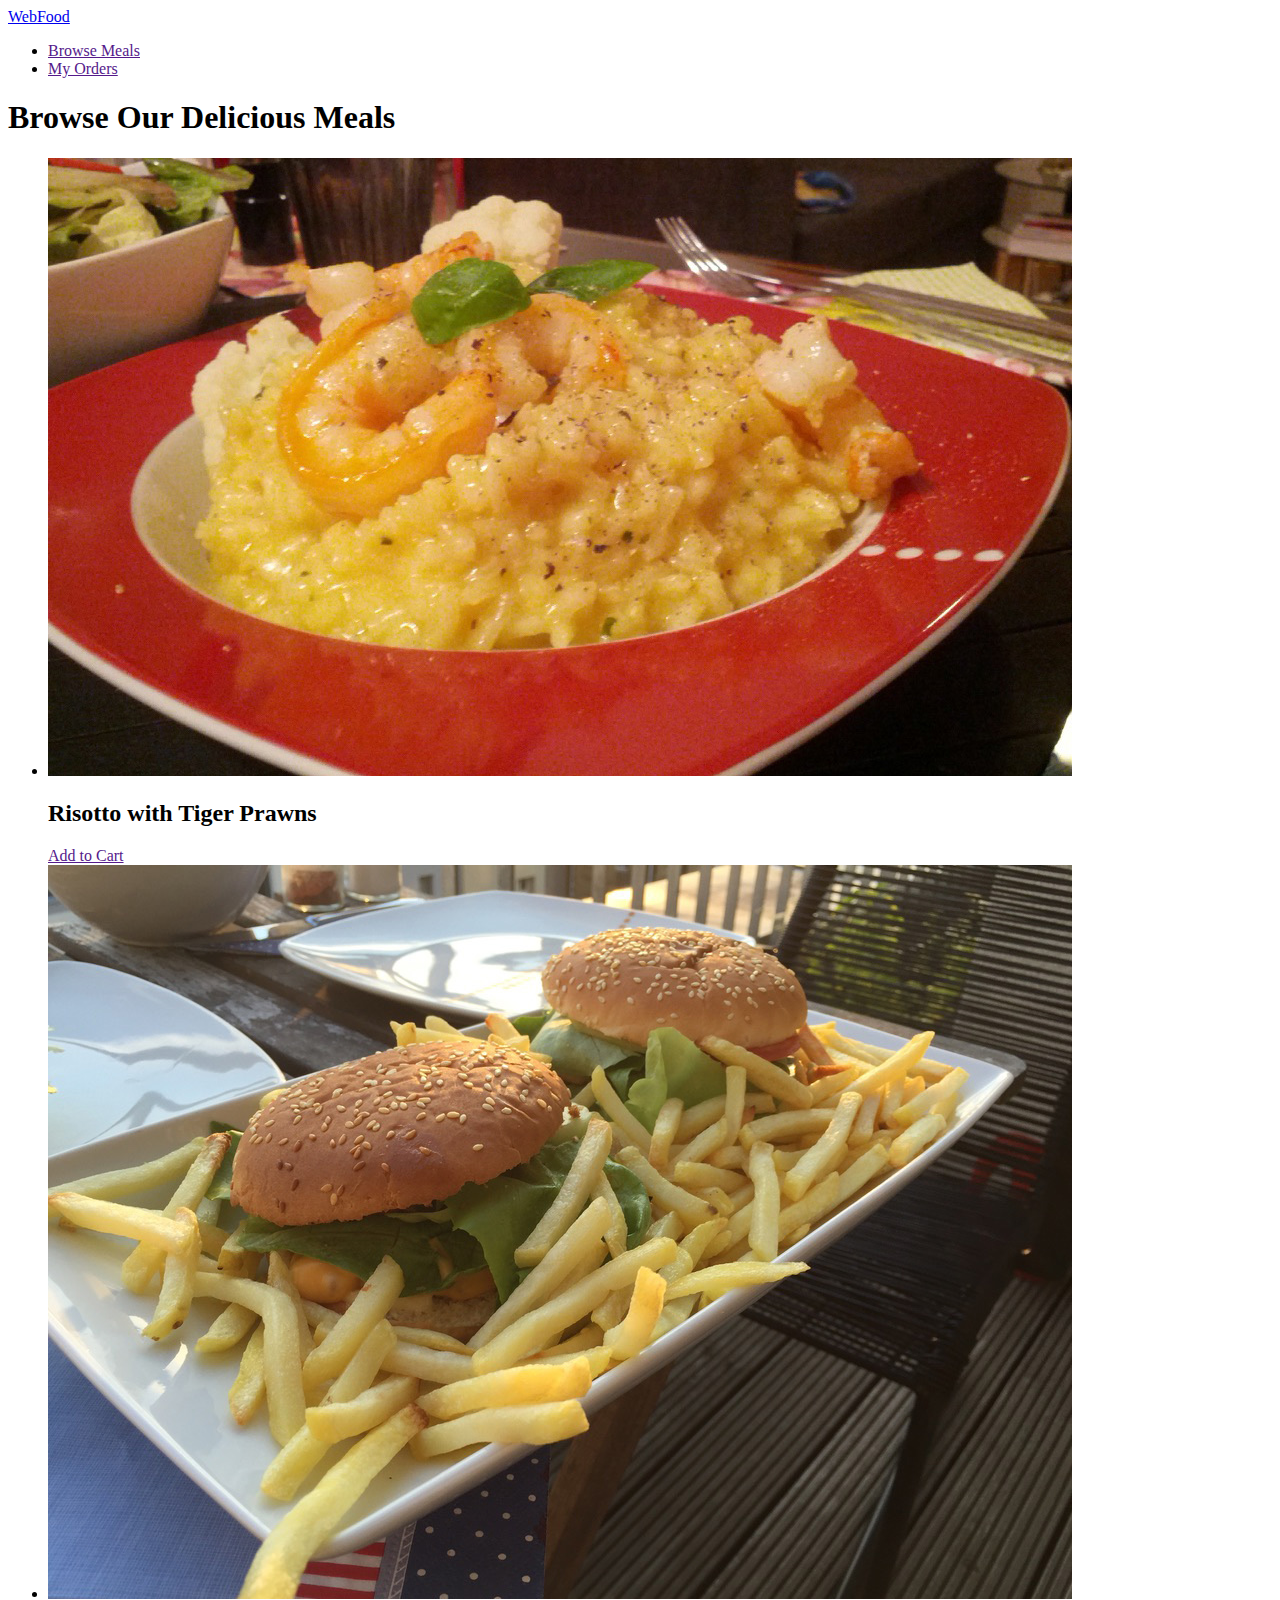
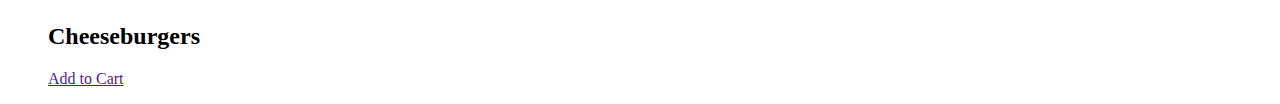
==== WebFood/FoodWeb.html @ d35d26fc "WebFood 추가" ====
<!DOCTYPE html>
<html lang="en">
  <head>
    <meta charset="UTF-8" />
    <meta http-equiv="X-UA-Compatible" content="IE=edge" />
    <meta name="viewport" content="width=device-width, initial-scale=1.0" />
    <title>WebFood</title>
    <link rel="preconnect" href="https://fonts.gstatic.com" />
    <link
      href="https://fonts.googleapis.com/css2?family=Open+Sans:wght@400;700&display=swap"
      rel="stylesheet"
    />
  </head>
  <body>
    <header id="main-header">
      <a href="index.html" id="logo">WebFood</a>
      <nav>
        <ul>
          <li>
            <a href="">Browse Meals</a>
          </li>
          <li>
            <a href="">My Orders</a>
          </li>
        </ul>
      </nav>
    </header>
    <main>
      <h1>Browse Our Delicious Meals</h1>
      <section id="latest-products">
        <ul>
          <li class="food-items">
            <article>
              <img
                src="images/risotto.jpg"
                alt="Delicious risotto with tiger prawns"
              />
              <div class="food-item-content">
                <h2>Risotto with Tiger Prawns</h2>
                <a href="" class="btn">Add to Cart</a>
              </div>
            </article>
          </li>
          <li class="food-items">
            <article>
              <img
                src="images/cheeseburgers.jpg"
                alt="Classic cheeseburgers with fries"
              />
              <div class="food-item-content">
                <h2>Cheeseburgers</h2>
                <a href="" class="btn">Add to Cart</a>
              </div>
            </article>
          </li>
        </ul>
      </section>
    </main>
  </body>
</html>
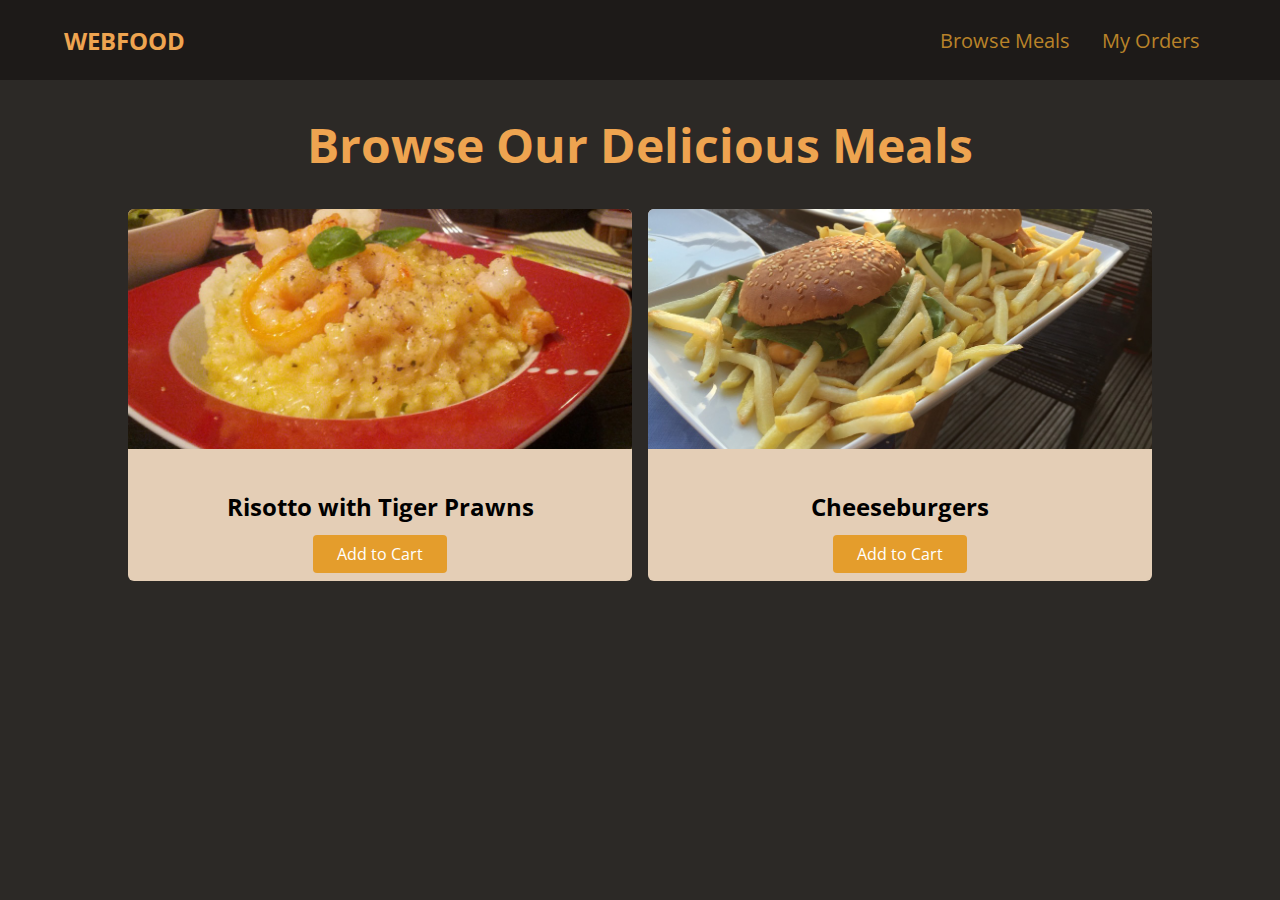
==== commit f57e331c: "WebFood 추가본" ====
--- a/WebFood/FoodWeb.html
+++ b/WebFood/FoodWeb.html
@@ -10,6 +10,7 @@
       href="https://fonts.googleapis.com/css2?family=Open+Sans:wght@400;700&display=swap"
       rel="stylesheet"
     />
+    <link rel="stylesheet" href="./FoodWeb.css" />
   </head>
   <body>
     <header id="main-header">
--- a/WebFood/FoodWeb.css
+++ b/WebFood/FoodWeb.css
@@ -0,0 +1,93 @@
+body {
+  font-family: "Open Sans", sans-serif;
+  margin: 0;
+  background-color: rgb(44, 41, 38);
+}
+
+a {
+  text-decoration: none;
+}
+
+#main-header {
+  height: 5rem;
+  display: flex;
+  justify-content: space-between;
+  align-items: center;
+  background-color: rgb(29, 26, 24);
+  padding: 0 5%;
+}
+
+#logo {
+  font-size: 1.5rem;
+  font-weight: bold;
+  color: rgb(238, 164, 80);
+  text-transform: uppercase;
+}
+
+#main-header ul {
+  list-style: none;
+  display: flex;
+  margin: 0;
+  padding: 0;
+}
+
+#main-header li {
+  margin: 0 1rem;
+}
+
+#main-header nav a {
+  color: rgb(185, 131, 41);
+  font-size: 1.25rem;
+}
+
+#main-header nav a:hover {
+  color: rgb(228, 163, 44);
+}
+
+main h1 {
+  text-align: center;
+  color: rgb(238, 164, 80);
+  font-size: 3rem;
+}
+
+#latest-products {
+  width: 80%;
+  margin: 2rem auto;
+}
+
+#latest-products ul {
+  display: grid;
+  grid-template-columns: 1fr 1fr;
+  gap: 1rem;
+  margin: 0;
+  padding: 0;
+  list-style: none;
+}
+
+.food-items {
+  background-color: rgb(228, 206, 182);
+  border-radius: 6px;
+  overflow: hidden;
+}
+
+.food-items img {
+  height: 15rem;
+  width: 100%;
+  object-fit: cover;
+}
+
+.food-item-content {
+  padding: 1rem;
+  text-align: center;
+}
+
+.btn {
+  background-color: rgb(228, 157, 44);
+  color: white;
+  border-radius: 4px;
+  padding: 0.5rem 1.5rem;
+}
+
+.btn:hover {
+  background-color: rgb(221, 134, 34);
+}
